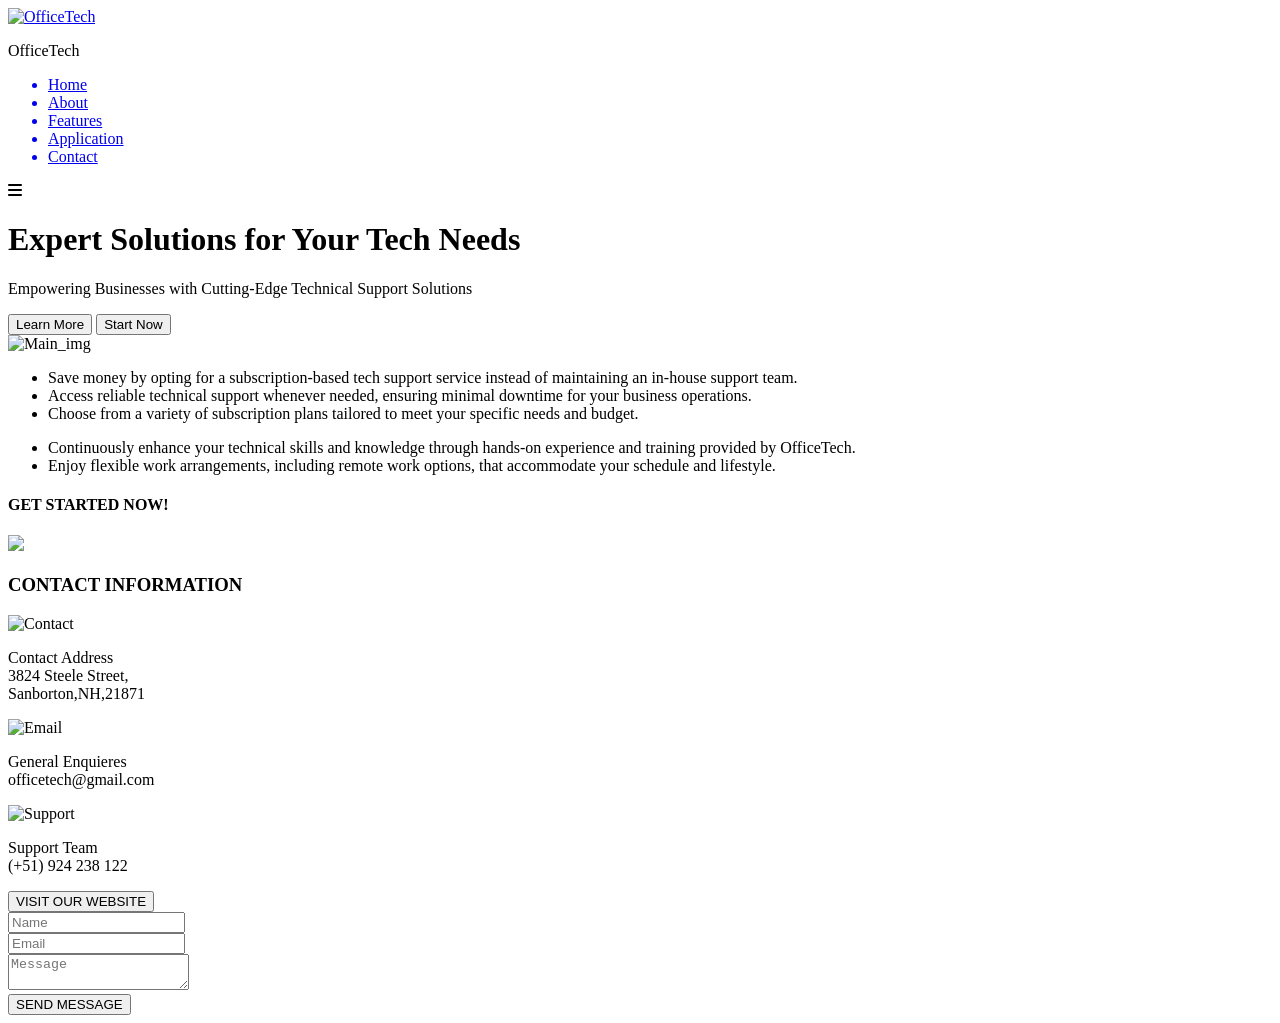
==== index.html @ 52aba23f "Add files via upload" ====
<!DOCTYPE html>
<html lang="es">
    <head>
        <meta charset="utf-8" />
        <title>OfficeTech | Soporte técnico a tu alcance</title>
        <meta charset="UTF-8">
        <meta name="viewport" content="width=device-width, initial-scale=1.0">
        <meta name = "description" content = "Somos una startup peruana que facilita y reduce los costos al contratar un servicio técnico al brindar garantías de tu dispositivo ofertado!"/>
        <meta name = "keyword" content = "startup, officetech, servicio tecnico, garantias, equipos electronicos"/>
        <meta name = "author" content = "OfficeTech"/>
        <!--CSS-->
        <link rel="stylesheet" href="css/base.css">
        <link rel="stylesheet" href="css/navbar.css">
        <link  rel="stylesheet" href="css/home_styles.css">
        <link rel="stylesheet" href="css/contact.css">
        <link rel="stylesheet" href="css/features.css">
        <!--FONT AWESOME-->
        <link rel="stylesheet" href="https://cdnjs.cloudflare.com/ajax/libs/font-awesome/6.4.2/css/all.min.css" integrity="sha512-z3gLpd7yknf1YoNbCzqRKc4qyor8gaKU1qmn+CShxbuBusANI9QpRohGBreCFkKxLhei6S9CQXFEbbKuqLg0DA==" crossorigin="anonymous" referrerpolicy="no-referrer" />
        <meta name="viewport" content="width=device-width, initial-scale=1" />
    </head>
    <body>
        <!-- Navbar Section -->
        <nav class="navbar">
            <div class="navbar__content flex">
                <div class="navbar__content-logo flex">
                    <a href="#"><img src="assets/logo-officetech.png" alt="OfficeTech"></a>
                    <p>OfficeTech</p>
                </div>
                <div class="navbar__content-list">
                    <ul class="navbar__list-sections flex">
                        <a href="#"><li>Home</li></a>
                        <a href="#"><li>About</li></a>
                        <a href="#"><li>Features</li></a>
                        <a href="#"><li>Application</li></a>
                        <a href="#"><li>Contact</li></a>
                    </ul>
                </div>
    
                <div class="navbar__content-toggle">
                    <i class="fa fa-bars"></i>
                </div>
            </div>
        </nav>
        <!-- Main Section -->
        <div class="main_container">
            <div class="main_content">
                <h1>Expert Solutions for Your <span>Tech Needs</span></h1>
                <p>Empowering Businesses with Cutting-Edge Technical Support Solutions</p>
                <!-- Services Section -->
                <div class="button_Container">
                    <button id="learn_button">Learn More</button>
                    <button id="start_button">Start Now</button>
                </div>
            </div>
            <!-- Image Container -->
                <div class="image_container"><img classs="user-home" src="assets/user-home.png" alt="Main_img"></div>
        </div>
        
        <div class="features">
            <div class="feature-image left">
                <ul class="feature-text">
                    <li>Save money by opting for a subscription-based tech support service instead of maintaining an in-house support team.</li>
                    <li>Access reliable technical support whenever needed, ensuring minimal downtime for your business operations.</li>
                    <li>Choose from a variety of subscription plans tailored to meet your specific needs and budget.</li>
                </ul>
            </div>
            <div class="feature-image right">
                <ul class="feature-text">
                    <li>Continuously enhance your technical skills and knowledge through hands-on experience and training provided by OfficeTech.</li>
                    <li>Enjoy flexible work arrangements, including remote work options, that accommodate your schedule and lifestyle.</li>
                </ul>
            </div>
        </div>

        <section id="Contact" class="content">
            <div class="title-container">
                <h4>GET STARTED NOW!</h4>
            </div>
            <div class="contentContacto">
                <img src="assets/user-contact.png" >
            </div>

            <div class="contact-wrapper">
                <div class="contact-box">
                    <h3 >CONTACT INFORMATION</h3>
                    <div class="info">
                        <img src="assets/location.png" alt="Contact">
                        <p>Contact Address <br> 3824 Steele Street, <br> Sanborton,NH,21871</p>
                    </div>
                    <div class="info">
                        <img src="assets/email.png" alt="Email">
                        <p>General Enquieres <br> officetech@gmail.com</p>
                    </div>
                    <div class="info">
                        <img src="assets/phone.png" alt="Support">
                        <p>Support Team <br> (+51) 924 238 122</p>
                    </div>
                </div>
                <div class="button-container">
                    <button class="submit-btn">VISIT OUR WEBSITE</button>
                </div>
            </div>

            <div class="contact-form-container">
                <form class="contact-form">
                    <div class="form-field">
                        <input type="text" id="name" name="name" placeholder="Name">
                    </div>
                    <div class="form-field">
                        
                        <input type="email" id="email" name="email" placeholder="Email">
                    </div>
                    <div class="form-field">
                        <textarea id="message" name="message" placeholder="Message"></textarea>
                    </div>
                    <button type="submit" class="btn">SEND MESSAGE</button>
                </form>
            </div>

        </section>
        <script src="scripts/navbar-toggle.js"></script>
    </body>
</html>
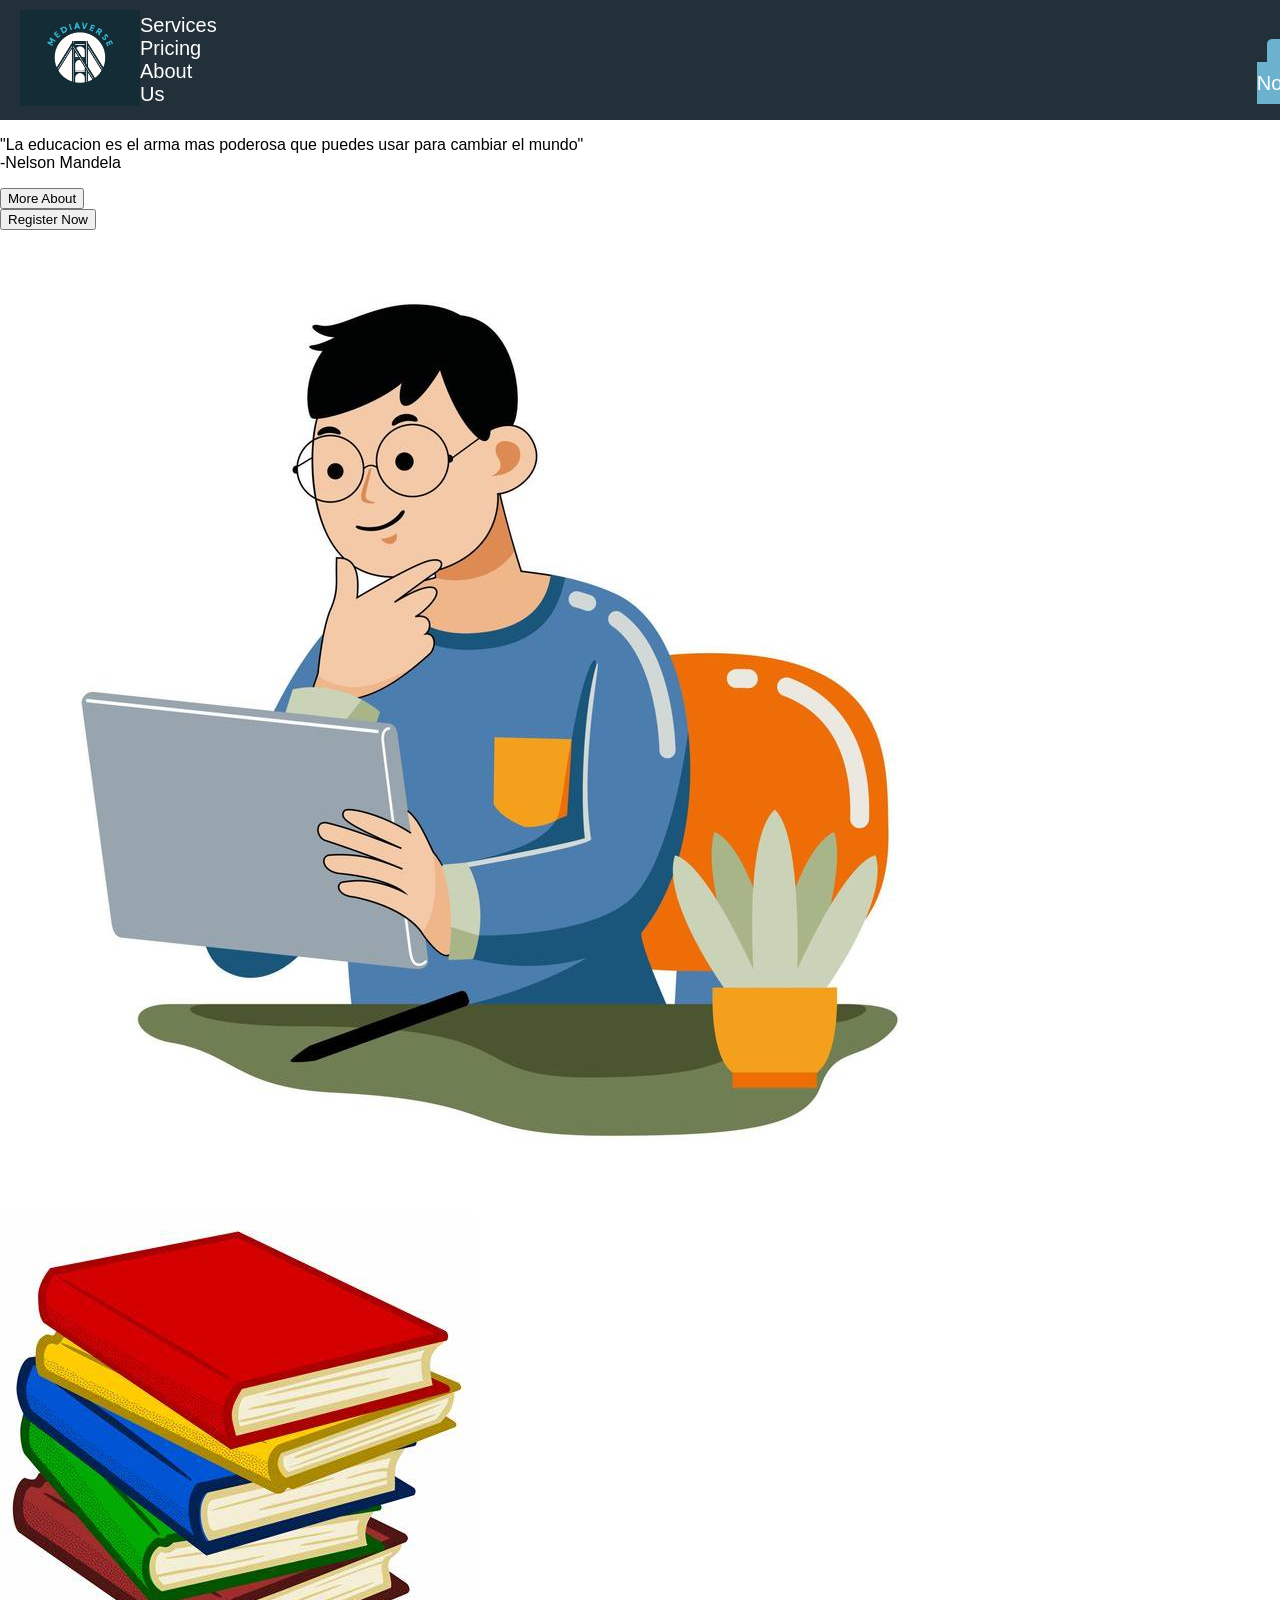
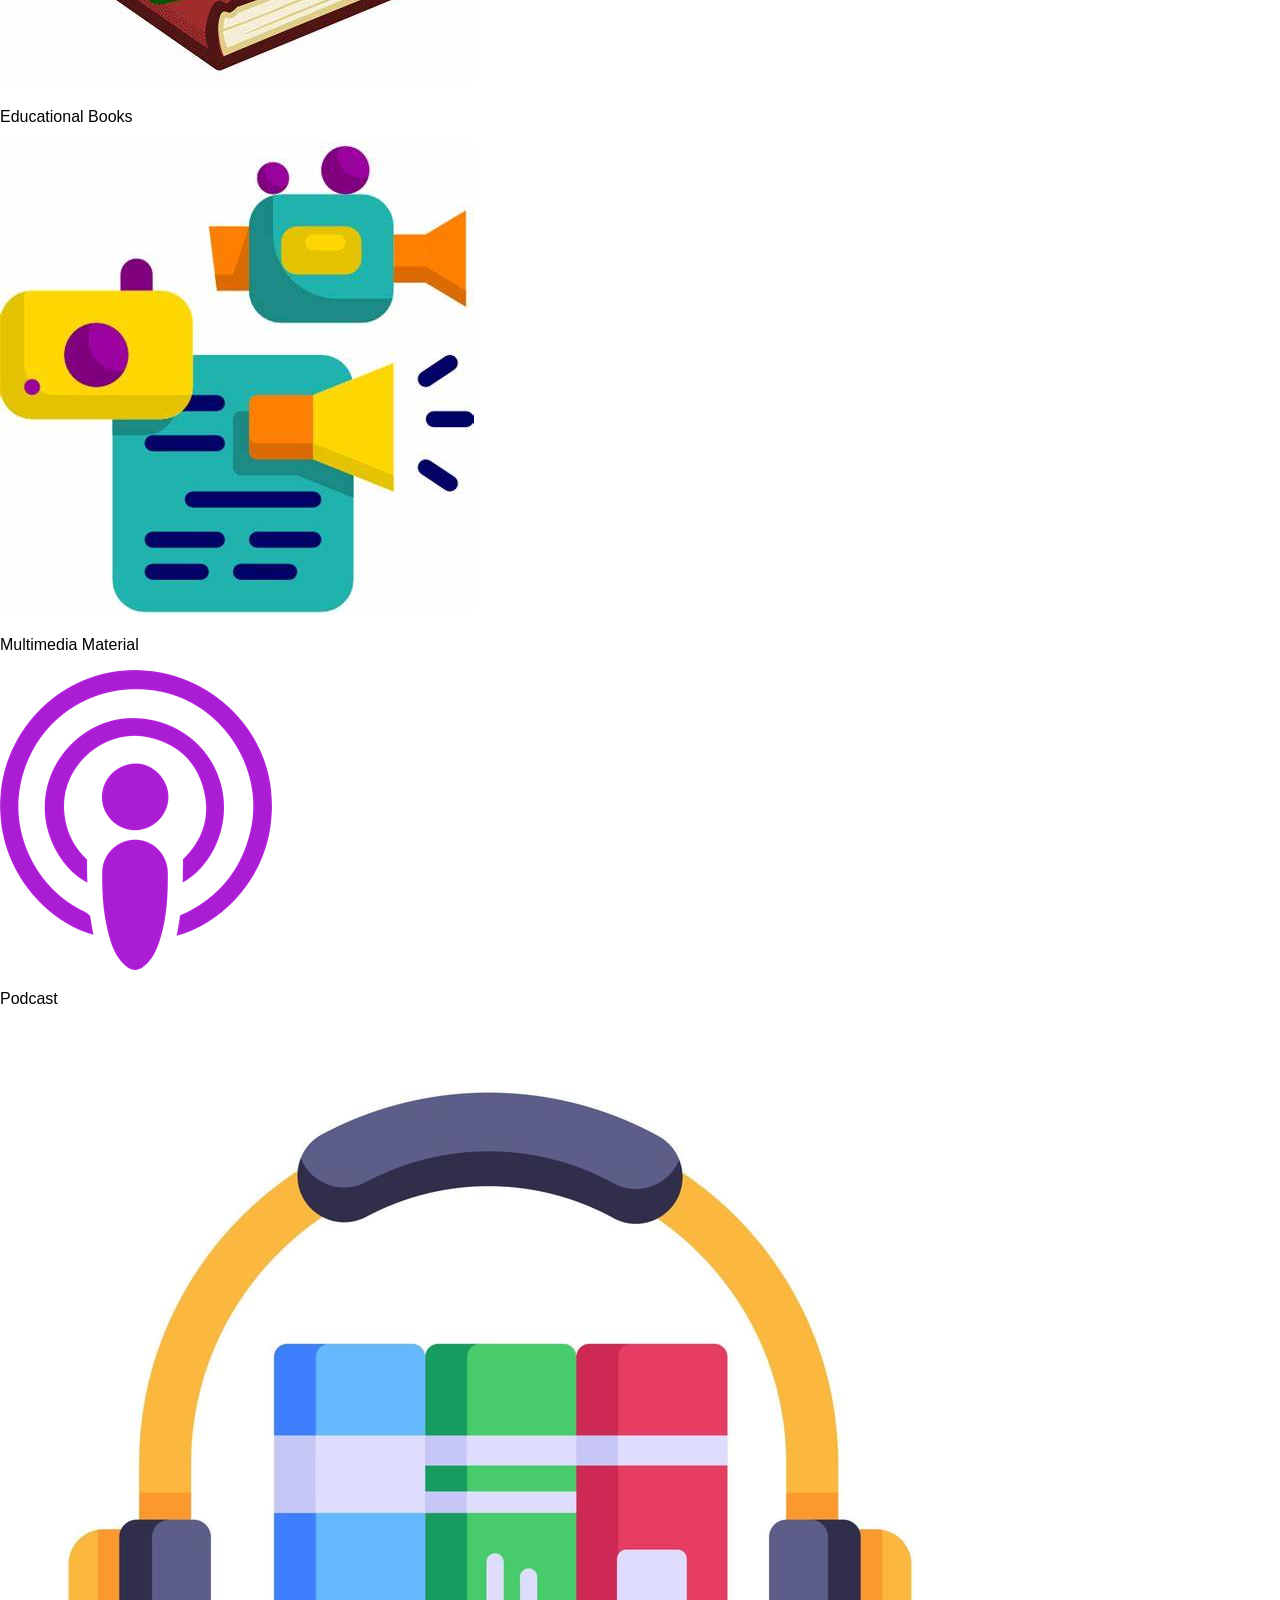
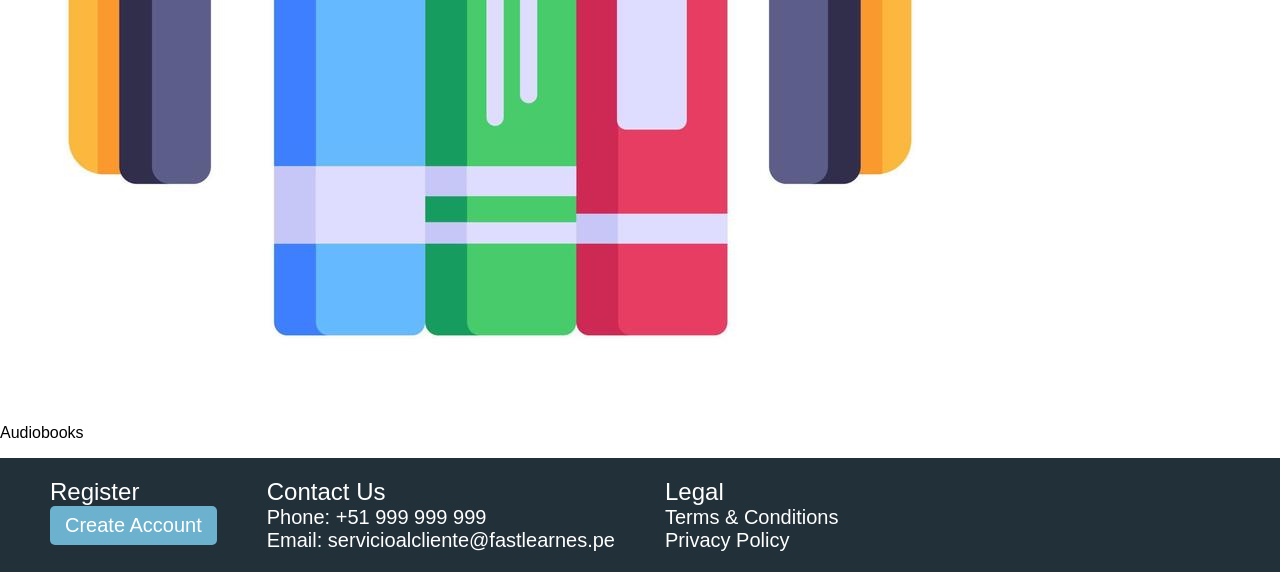
==== commit dc3c8134: "Update and rename home.html to index.html" ====
--- a/index.html
+++ b/index.html
@@ -1,123 +1,80 @@
-<!DOCTYPE html>
-<html lang="es">
-    <head>
-        <meta charset="utf-8" />
-        <title>OfficeTech | Soporte técnico a tu alcance</title>
-        <meta charset="UTF-8">
-        <meta name="viewport" content="width=device-width, initial-scale=1.0">
-        <meta name = "description" content = "Somos una startup peruana que facilita y reduce los costos al contratar un servicio técnico al brindar garantías de tu dispositivo ofertado!"/>
-        <meta name = "keyword" content = "startup, officetech, servicio tecnico, garantias, equipos electronicos"/>
-        <meta name = "author" content = "OfficeTech"/>
-        <!--CSS-->
-        <link rel="stylesheet" href="css/base.css">
-        <link rel="stylesheet" href="css/navbar.css">
-        <link  rel="stylesheet" href="css/home_styles.css">
-        <link rel="stylesheet" href="css/contact.css">
-        <link rel="stylesheet" href="css/features.css">
-        <!--FONT AWESOME-->
-        <link rel="stylesheet" href="https://cdnjs.cloudflare.com/ajax/libs/font-awesome/6.4.2/css/all.min.css" integrity="sha512-z3gLpd7yknf1YoNbCzqRKc4qyor8gaKU1qmn+CShxbuBusANI9QpRohGBreCFkKxLhei6S9CQXFEbbKuqLg0DA==" crossorigin="anonymous" referrerpolicy="no-referrer" />
-        <meta name="viewport" content="width=device-width, initial-scale=1" />
-    </head>
-    <body>
-        <!-- Navbar Section -->
-        <nav class="navbar">
-            <div class="navbar__content flex">
-                <div class="navbar__content-logo flex">
-                    <a href="#"><img src="assets/logo-officetech.png" alt="OfficeTech"></a>
-                    <p>OfficeTech</p>
-                </div>
-                <div class="navbar__content-list">
-                    <ul class="navbar__list-sections flex">
-                        <a href="#"><li>Home</li></a>
-                        <a href="#"><li>About</li></a>
-                        <a href="#"><li>Features</li></a>
-                        <a href="#"><li>Application</li></a>
-                        <a href="#"><li>Contact</li></a>
-                    </ul>
-                </div>
-    
-                <div class="navbar__content-toggle">
-                    <i class="fa fa-bars"></i>
-                </div>
-            </div>
-        </nav>
-        <!-- Main Section -->
-        <div class="main_container">
-            <div class="main_content">
-                <h1>Expert Solutions for Your <span>Tech Needs</span></h1>
-                <p>Empowering Businesses with Cutting-Edge Technical Support Solutions</p>
-                <!-- Services Section -->
-                <div class="button_Container">
-                    <button id="learn_button">Learn More</button>
-                    <button id="start_button">Start Now</button>
-                </div>
-            </div>
-            <!-- Image Container -->
-                <div class="image_container"><img classs="user-home" src="assets/user-home.png" alt="Main_img"></div>
-        </div>
-        
-        <div class="features">
-            <div class="feature-image left">
-                <ul class="feature-text">
-                    <li>Save money by opting for a subscription-based tech support service instead of maintaining an in-house support team.</li>
-                    <li>Access reliable technical support whenever needed, ensuring minimal downtime for your business operations.</li>
-                    <li>Choose from a variety of subscription plans tailored to meet your specific needs and budget.</li>
-                </ul>
-            </div>
-            <div class="feature-image right">
-                <ul class="feature-text">
-                    <li>Continuously enhance your technical skills and knowledge through hands-on experience and training provided by OfficeTech.</li>
-                    <li>Enjoy flexible work arrangements, including remote work options, that accommodate your schedule and lifestyle.</li>
-                </ul>
-            </div>
-        </div>
-
-        <section id="Contact" class="content">
-            <div class="title-container">
-                <h4>GET STARTED NOW!</h4>
-            </div>
-            <div class="contentContacto">
-                <img src="assets/user-contact.png" >
-            </div>
-
-            <div class="contact-wrapper">
-                <div class="contact-box">
-                    <h3 >CONTACT INFORMATION</h3>
-                    <div class="info">
-                        <img src="assets/location.png" alt="Contact">
-                        <p>Contact Address <br> 3824 Steele Street, <br> Sanborton,NH,21871</p>
-                    </div>
-                    <div class="info">
-                        <img src="assets/email.png" alt="Email">
-                        <p>General Enquieres <br> officetech@gmail.com</p>
-                    </div>
-                    <div class="info">
-                        <img src="assets/phone.png" alt="Support">
-                        <p>Support Team <br> (+51) 924 238 122</p>
-                    </div>
-                </div>
-                <div class="button-container">
-                    <button class="submit-btn">VISIT OUR WEBSITE</button>
-                </div>
-            </div>
-
-            <div class="contact-form-container">
-                <form class="contact-form">
-                    <div class="form-field">
-                        <input type="text" id="name" name="name" placeholder="Name">
-                    </div>
-                    <div class="form-field">
-                        
-                        <input type="email" id="email" name="email" placeholder="Email">
-                    </div>
-                    <div class="form-field">
-                        <textarea id="message" name="message" placeholder="Message"></textarea>
-                    </div>
-                    <button type="submit" class="btn">SEND MESSAGE</button>
-                </form>
-            </div>
-
-        </section>
-        <script src="scripts/navbar-toggle.js"></script>
-    </body>
-</html>+<!DOCTYPE html>
+<html lang="en">
+<head>
+    <meta charset="UTF-8">
+    <meta name="viewport" content="width=device-width, initial-scale=1.0">
+    <title>Home</title>
+    <link rel="stylesheet" href="css/styles.css">
+</head>
+<body>
+<header>
+    <nav>
+        <div class="logo">
+            <a href="home.html"><img src="assets/img.png" alt="Logo"></a>
+        </div>
+        <div class="nav-links">
+            <a href="Services.html"  target="_blank">Services</a>
+            <a href="Pricing.html" target="_blank">Pricing</a>
+            <a href="About-Us.html" target="_blank">About Us</a>
+        </div>
+        <div class="auth-buttons">
+            <a href="#">Log In</a>
+            <a href="#" class="register-btn">Register Now</a>
+        </div>
+    </nav>
+</header>
+<div class="phrasePrincipal">
+    <p>"La educacion es el arma mas poderosa
+        que puedes usar para cambiar el mundo"
+        <br> -Nelson Mandela</p>
+</div>
+<div class="buttons">
+    <div class="button-1">
+        <button class="moreAbout" name="moreAbout">More About</button>
+    </div>
+    <div class="button-2">
+        <button class="registerNow" name="registerNow">Register Now</button>
+    </div>
+</div>
+<div class="imagePrincipal">
+    <img src="assets/man-working-with-graphic-tablet-vector.jpg" alt="imagePrincipal"/>
+</div>
+<div class="services">
+    <div class="container">
+        <img src="assets/OIP%20(2).jpg" alt="Educational Books">
+        <p>Educational Books</p>
+    </div>
+    <div class="container">
+        <img src="assets/OIP%20(3).jpg" alt="Multimedia Material">
+        <p>Multimedia Material</p>
+    </div>
+    <div class="container">
+        <img src="assets/apple-podcast-logo-0CF661058F-seeklogo.png" alt="Podcast">
+        <p>Podcast</p>
+    </div>
+    <div class="container">
+        <img src="assets/creative-flat-icon-of-audiobooks-editable-vector.jpg" alt="Audiobooks">
+        <p>Audiobooks</p>
+    </div>
+</div>
+<footer>
+    <div class="footer-container">
+        <div class="footer-column">
+            <div class="footer-item register-item">Register</div>
+            <div class="footer-item register-btn"><a href="#" class="register-link">Create Account</a></div>
+        </div>
+        <div class="footer-column">
+            <div class="footer-item contact-item">Contact Us</div>
+            <div class="footer-item contact-info">Phone: +51 999 999 999</div>
+            <div class="footer-item contact-info">Email: servicioalcliente@fastlearnes.pe</div>
+        </div>
+        <div class="footer-column">
+            <div class="footer-item legal-item">Legal</div>
+            <div class="footer-item legal-info">Terms & Conditions</div>
+            <div class="footer-item legal-info">Privacy Policy</div>
+        </div>
+    </div>
+</footer>
+
+</body>
+</html>
--- a/css/styles.css
+++ b/css/styles.css
@@ -0,0 +1,103 @@
+body {
+    margin: 0;
+    padding: 0;
+    font-family: 'Andada Pro', sans-serif;
+}
+
+header {
+    background-color: #223039;
+    padding: 10px 0;
+}
+
+.logo {
+    margin-right: auto;
+}
+
+nav {
+    display: flex;
+    justify-content: space-between;
+    align-items: center;
+    max-width: 1800px;
+    margin: 0 auto;
+    padding: 0 20px;
+}
+
+.logo img {
+    width: 120px;
+}
+
+.nav-links {
+    margin-right: 900px;
+}
+
+.nav-links a {
+    color: #fff;
+    text-decoration: none;
+    margin-right: 40px;
+    font-size: 20px;
+    font-weight: 500;
+    font-family: 'Andada Pro', sans-serif;
+}
+
+.auth-buttons {
+    margin-left: 100px;
+}
+
+.auth-buttons a {
+    color: #fff;
+    text-decoration: none;
+    margin-left: 10px;
+    padding: 8px 15px;
+    border-radius: 5px;
+    font-size: 20px;
+    font-weight: 500;
+    font-family: 'Andada Pro', sans-serif;
+}
+
+.auth-buttons a.register-btn {
+    background-color: #6cb2ce;
+    color: #ffffff;
+    padding: 10px 30px;
+}
+
+footer {
+    background-color: #223039;
+    padding: 20px 0;
+    color: #fff;
+}
+
+.footer-container {
+    display: flex;
+    margin-left: 50px;
+}
+
+.footer-column {
+    display: flex;
+    flex-direction: column;
+    margin-right: 50px;
+}
+
+.footer-column:last-child {
+    margin-right: 0;
+}
+
+.register-btn a {
+    display: inline-block;
+    padding: 8px 15px;
+    border-radius: 5px;
+    text-decoration: none;
+    color: #fff;
+    background-color: #6cb2ce;
+    font-size: 20px;
+}
+
+.register-item, .contact-item, .legal-item {
+    font-size: 24px;
+}
+
+.contact-info, .legal-info {
+    font-size: 20px;
+    font-family: 'Andada Pro', sans-serif;
+    font-weight: normal;
+}
+
